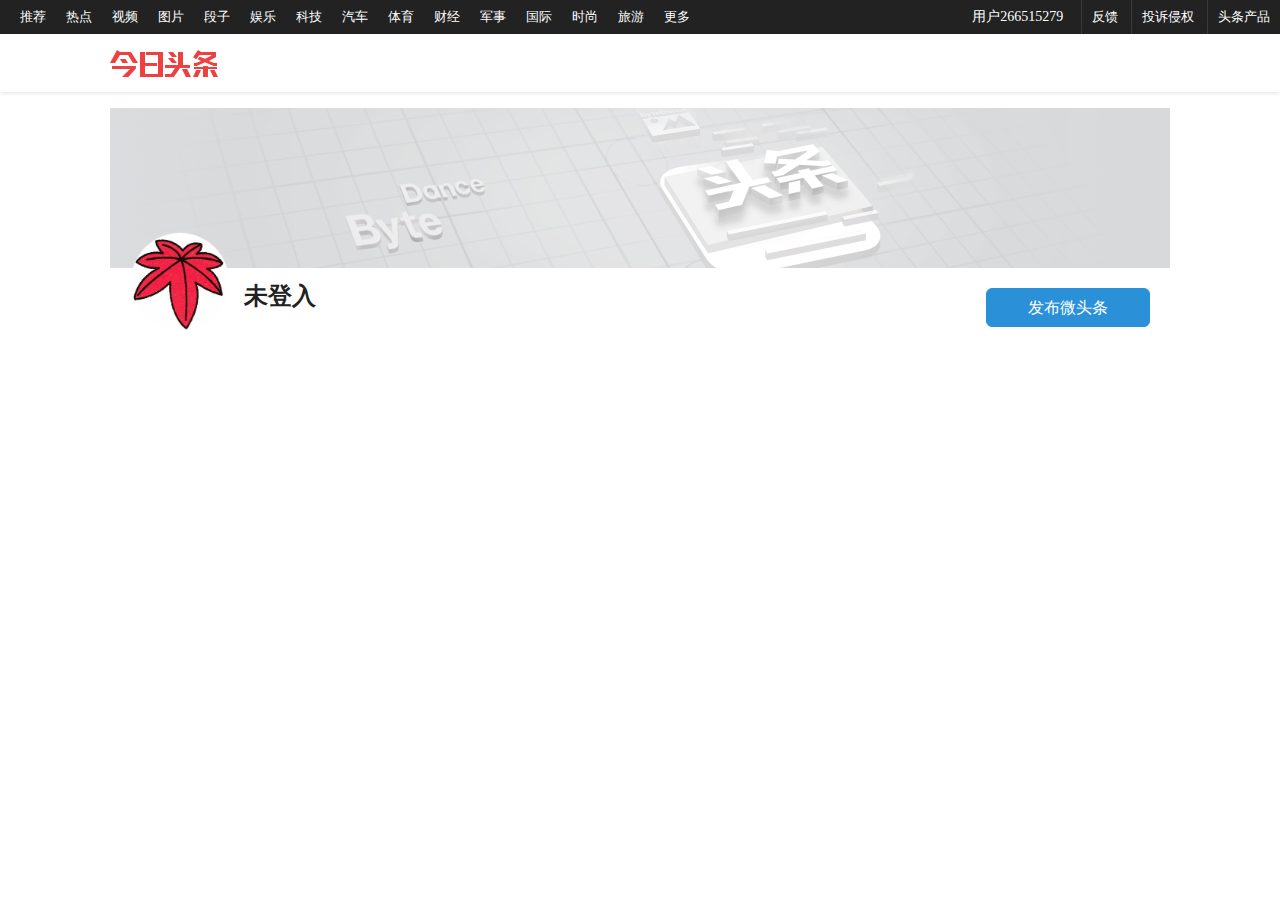
==== userpage/userpage.html @ 5ba2f90f "First Time." ====
<!DOCTYPE html>
<html>

<head>
    <meta charset="utf-8">
    <link rel="stylesheet" type="text/css" href="../css/userpage.css">
    <title>我的首页</title>
</head>

<body>
    <header>
        <div class="f_l">
            <div id="top_list">
                <ul class="nav-list" id="first_list">
                    <li class="f_l"><a target="_blank" href="/" ga_event="mh_channel_recommend">推荐</a> </li>
                    <li class="f_l"><a target="_blank" href="/ch/news_hot/" ga_event="mh_channel_hot">热点</a></li>
                    <li class="f_l"><a target="_blank" href="/ch/video/" ga_event="mh_channel_video">视频</a></li>
                    <li class="f_l"><a target="_blank" href="/ch/news_image/" ga_event="mh_channel_image">图片</a> </li>
                    <li class="f_l"><a target="_blank" href="/ch/essay_joke/" ga_event="mh_channel_essay">段子</a> </li>
                    <li class="f_l"><a target="_blank" href="/ch/news_entertainment/" ga_event="mh_channel_entertainment">娱乐</a> </li>
                    <li class="f_l"><a target="_blank" href="/ch/news_tech/" ga_event="mh_channel_tech">科技</a> </li>
                    <li class="f_l"><a target="_blank" href="/ch/news_car/" ga_event="mh_channel_car">汽车</a></li>
                    <li class="f_l"><a target="_blank" href="/ch/news_sports/" ga_event="mh_channel_sports">体育</a> </li>
                    <li class="f_l"><a target="_blank" href="/ch/news_finance/" ga_event="mh_channel_finance">财经</a> </li>
                    <li class="f_l"><a target="_blank" href="/ch/news_military/" ga_event="mh_channel_military">军事</a> </li>
                    <li class="f_l"><a target="_blank" href="/ch/news_world/" ga_event="mh_channel_world">国际</a> </li>
                    <li class="f_l"><a target="_blank" href="/ch/news_fashion/" ga_event="mh_channel_fashion">时尚</a> </li>
                    <li class="f_l"><a target="_blank" href="/ch/news_travel/" ga_e>旅游</a> </li>
                    <li class="more_list f_l pointer relative_p">更多
                        <div class="nav-layer p_change">
                            <ul class="nav_more">
                                <li class="nav-more-item"> <a target="_blank" href="/ch/news_discovery/" ga_event="mh_channel_discovery">探索</a> </li>
                                <li class="nav-more-item"> <a target="_blank" href="/ch/news_baby/" ga_event="mh_channel_baby">育儿</a> </li>
                                <li class="nav-more-item"> <a target="_blank" href="/ch/news_regimen/" ga_event="mh_channel_regimen">养生</a> </li>
                                <li class="nav-more-item"> <a target="_blank" href="/ch/news_essay/" ga_event="mh_channel_essay">美文</a> </li>
                                <li class="nav-more-item"> <a target="_blank" href="/ch/news_game/" ga_event="mh_channel_game">游戏</a> </li>
                                <li class="nav-more-item"> <a target="_blank" href="/ch/news_history/" ga_event="mh_channel_history">历史</a> </li>
                                <li class="nav-more-item"> <a target="_blank" href="/ch/news_food/" ga_event="mh_channel_food">美食</a> </li>
                            </ul>
                        </div>
                    </li>
                </ul>
            </div>
        </div>
        <div>
            <div>
                <ul class="right_list f_r">
                    <li id="user_box" class="more_list">
                        <div>
                            <div>
                                <div class="user_name">
                                    <a class="user_head relative_p" target="_blank" href="//www.toutiao.com/c/user/84497756146/">
                                        <div class="user_image"><img src=""></div>
                                        <span>用户266515279</span></a>
                                    <div class="user_layer p_change">
                                        <ul>
                                            <li><a target="_blank" href="//www.toutiao.com/c/user/84497756146/?tab=favourite">我的收藏</a></li>
                                            <li><a target="_blank" href="//www.toutiao.com/c/user/relation/84497756146/?tab=following">我的关注</a></li>
                                            <li><a target="_blank" href="//www.toutiao.com/c/user/relation/84497756146/?tab=followed">我的粉丝</a></li>
                                            <li> <a href="https://sso.toutiao.com/logout/" rel="nofollow">退出</a></li>
                                        </ul>
                                    </div>
                                </div>
                            </div>
                        </div>
                    </li>
                    <li> <a href="javascript:void(0)">反馈</a> </li>
                    <li> <a href="https://mp.toutiao.com/profile_introduction/infringement/complain" target="_blank">投诉侵权</a></li>
                    <li class="more_list relative_p"> <a href="#">头条产品</a>
                        <div class="layer p_change">
                            <ul>
                                <li><a href="https://www.wukong.com" target="_blank">问答</a></li>
                                <li><a href="https://mp.toutiao.com/" target="_blank">头条号</a></li>
                                <li><a href="https://tuchong.com/" target="_blank">图虫</a></li>
                                <li><a href="https://stock.tuchong.com/?source=ttweb" target="_blank">正版图库</a></li>
                                <li><a href="https://ad.toutiao.com/promotion/?source2=pchometop" target="_blank">广告投放</a></li>
                            </ul>
                        </div>
                    </li>
                </ul>
            </div>
        </div>
    </header>
    <div id="sceond_header">
        <div>
            <div class="f_l">
                <img src="../images/logo.png" alt="今日头条">
            </div>
        </div>
    </div>
    <main>
        <div id="info_box">
            <div id="background_box"> 
                <img src="img/back_ground.png" id="background_img">
            </div>
            <div id="user_info">
                <img src="img/index.jpg" id="head_icon">
                <ul>
                    <li>未登入</li>
                    <li></li>
                </ul>
                <div id="up_button">
                    <span>
                        发布微头条
                    </span>
                </div>
            </div>
        </div>
    </main>
    <script type="text/javascript">
        function addEvent(){
        }
        window.onload = addEvent;
    </script>
</body>
</html>
---- css/userpage.css ----
*{
	box-sizing: border-box;
	border-width: 0;
	margin:0px;
	padding: 0px;
}

a{
	color: inherit;
	text-decoration: none;
}


.f_l{
	float: left;
}

.f_r{
	float: right;
}

li{
    list-style: none;
}

button{
    outline: none;
    cursor: pointer;
}

body{
	min-width: 1220px;
}

header{
    height: 34px;
    width: 100%;
    background-color: #222222;
    color: white;
    position: relative;
    font-size: 13px;
    font-weight: 500;
    line-height: 34px;
}

#top_left{
	border: #3a3a3a solid 0;
    border-right-width: 1px;
    padding: 0 10px;
}

#top_middle{
	display: inline-block;
}

#top_list{
    position: relative;
    padding: 0 20px;
}

#first_list > li{
    margin-right: 20px;
    width: 26px;
}

header > div > div > ul > li{
    white-space: nowrap;
    display: inline-block;
    text-align: center;
}

.right_list > li{
    border-left: 1px solid #3a3a3a;
}

.right_list > li > a{
    padding: 0 10px;
}

.pointer{
    cursor: pointer;
}

#sceond_header{
    position: relative;
    height: 58px;
    background: #fff;
    box-shadow: 0 1px 4px 0 rgba(0,0,0,.12);
    margin-bottom: 16px;
}

#sceond_header > div{
    width: 1060px;
    margin: 0 auto;
    overflow: hidden;
}

#sceond_header > div > div{
    line-height: 76px;
}


#sceond_header img{    
    width: 108px;
    height: 27px;
}

#sceond_header > div:after {
    content: "\0020";
    display: block;
    height: 0;
    clear: both;
    overflow: hidden;
}

.nav-layer{
    position: absolute;
    top: 34px;
    right: -32px;
    width: 90px;
    z-index: 10;
    color: black;
}

.nav_more li{
    padding: 10px;
    line-height: 10px;
    text-align: center;
    background: #fff;
}

#user_box{
    position: relative;
    text-align: center;
    font-size: 14px;
    padding-right: 14px;
    border-left-width: 0;
}

.user_image{
    display: inline-block;
}

.user_layer, .layer{
    position: absolute;
    top: 34px;
    border: 1px solid #d9d9d9;
    background: #fff;
    z-index: 22;
    font-size: 14px;
    width: 130px;
}

 .layer{
    right: 0;
 }

.user_layer li, .layer li{
    cursor: pointer;
    display: block;
    width: auto;
    height: 42px;
    line-height: 42px;
    color: #999;
    white-space: nowrap;
    text-overflow: ellipsis;
    overflow: hidden;
    text-align: center;
}

.relative_p{
    position: relative;
}

.p_change{
    display: none;
}

.p_change:hover, .more_list:hover>.p_change, .more_list:hover>div>div>div>.p_change{
    display: block;
}

main{
    width: 1060px;
    margin: 0 auto;
}

#background_box{
    height: 160px;
}

#background_img{
    width: 100%;
    height: 100%;
}

#user_info{
    padding: 16px 0 0 134px;
    position: relative;
    min-height: 84px;
}

#user_info > ul{
    font-weight: 700;
    display: table-cell;
    font-size: 24px;
    color: #222;
    letter-spacing: 0;
    line-height: 24px;
}

#head_icon{
    position: absolute;
    width: 100px;
    height: 100px;
    left: 20px;
    top: -36px;
    border: 1px solid rgba(255,255,255,.2);
    border-radius: 100px;
}

#up_button{
    position: absolute;
    top: 20px;
    right: 20px;
    font-size: 16px;
    font-weight: 400;
    color: #fff;
    line-height: 37px;
    width: 164px;
    background: #2a90d7;
    text-align: center;
    border: 1px solid #2a90d7;
    padding: 0;
    border-radius: 6px;
    cursor: pointer;
}
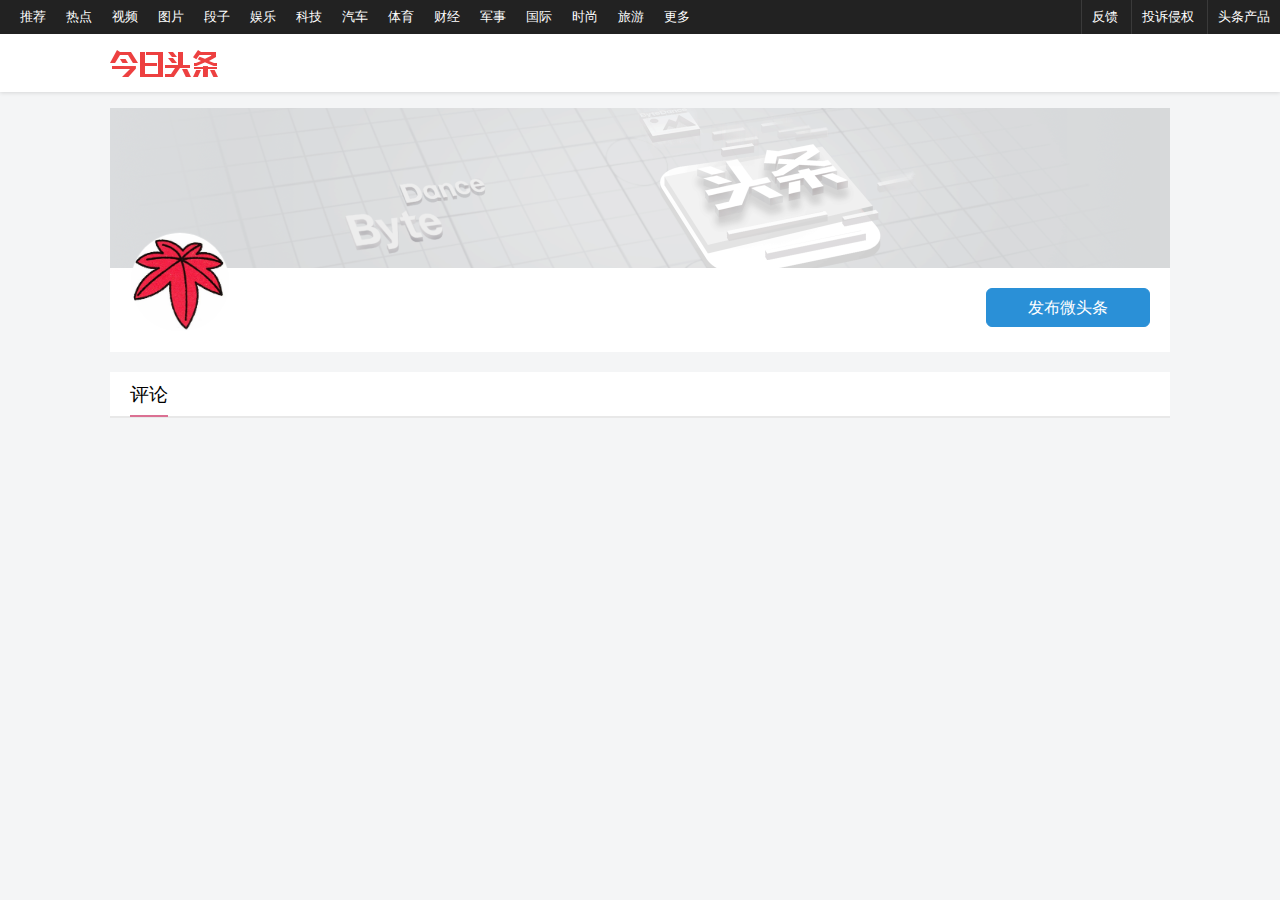
==== commit 28ae9e05: "Uptate" ====
--- a/userpage/userpage.html
+++ b/userpage/userpage.html
@@ -50,8 +50,7 @@
                             <div>
                                 <div class="user_name">
                                     <a class="user_head relative_p" target="_blank" href="//www.toutiao.com/c/user/84497756146/">
-                                        <div class="user_image"><img src=""></div>
-                                        <span>用户266515279</span></a>
+                                        <span id="replace_up"></span></a>
                                     <div class="user_layer p_change">
                                         <ul>
                                             <li><a target="_blank" href="//www.toutiao.com/c/user/84497756146/?tab=favourite">我的收藏</a></li>
@@ -90,13 +89,13 @@
     </div>
     <main>
         <div id="info_box">
-            <div id="background_box"> 
+            <div id="background_box">
                 <img src="img/back_ground.png" id="background_img">
             </div>
             <div id="user_info">
                 <img src="img/index.jpg" id="head_icon">
                 <ul>
-                    <li>未登入</li>
+                    <li id="re_user_name"></li>
                     <li></li>
                 </ul>
                 <div id="up_button">
@@ -106,11 +105,85 @@
                 </div>
             </div>
         </div>
+        <div id="comm_box">
+            <div id="comm_nav">
+                <span>评论</span>
+            </div>
+            <div id="comm_content">
+                <ul id="comm_ul">
+<!--                     <li class="comm_li">
+                        <div class="comm_li_container">
+                            <p class="comm_li_cont">rubbish.</p>
+                        </div>
+                        <div class="com_new">
+                            <a href="">aaa</a>
+                        </div>
+                    </li> -->
+                </ul>
+            </div>
+        </div>
     </main>
     <script type="text/javascript">
-        function addEvent(){
+    function addComment(content,news){
+        var li = document.createElement("li");
+        li.setAttribute("class","comm_li")
+        var div_01 = document.createElement("div");
+        var div_02 = document.createElement("div");
+        var p = document.createElement("p");
+        var a = document.createElement("a");
+        div_01.setAttribute("class","comm_li_container");
+        div_02.setAttribute("class","com_new");
+        p.setAttribute("class","comm_li_cont");
+        p.innerText = content;
+        a.innerText = news;
+        div_02.appendChild(a);
+        div_01.appendChild(p);
+        li.appendChild(div_01);
+        li.appendChild(div_02);
+        var ul = document.querySelector("#comm_ul");
+        ul.appendChild(li);
+    }
+
+    function getInfo() {
+        var xhr = new XMLHttpRequest;
+        xhr.onreadystatechange = function() {
+            if (xhr.readyState == 4 && xhr.status == 200 || xhr.status == 304) {
+                var jarr = JSON.parse(xhr.responseText);
+                var name;
+                var head_flag;
+                if (jarr[0].nick_name == "") {
+                    name = jarr[0].name;
+                } else {
+                    name = jarr[0].nick_name;
+                }
+                if (jarr[0].head_img != "") {
+                    head_flag = true;
+                } else {
+                    name = jarr[0].nick_name;
+                }
+                var re_node = document.querySelector("#replace_up");
+                re_node.innerText = name;
+                re_node = document.querySelector("#re_user_name");
+                re_node.innerText = name;
+                if (head_flag) {
+                    re_node = document.querySelector("#head_icon");
+                    re_node.src = jarr[0].head_img;
+                }
+                var length = jarr[0].comments.length;
+                for(var i = 0; i<length; i++){
+                    addComment(jarr[0].comments[i].comm,jarr[0].comments[i].from_news);
+                }
+            }
         }
-        window.onload = addEvent;
+        xhr.open("GET", "../getInfo", true);
+        xhr.send();
+    }
+
+    function addEvent() {
+        getInfo();
+    }
+    window.onload = addEvent;
     </script>
 </body>
+
 </html>--- a/css/userpage.css
+++ b/css/userpage.css
@@ -10,6 +10,13 @@
 	text-decoration: none;
 }
 
+html{
+    height: 100%;
+}
+
+body{
+    background: #F4F5F6;
+}
 
 .f_l{
 	float: left;
@@ -194,10 +201,15 @@
     height: 100%;
 }
 
+#info_box{
+    margin-bottom: 20px;
+}
+
 #user_info{
     padding: 16px 0 0 134px;
     position: relative;
     min-height: 84px;
+    background: white;
 }
 
 #user_info > ul{
@@ -234,4 +246,47 @@
     padding: 0;
     border-radius: 6px;
     cursor: pointer;
+}
+
+#comm_box{
+    width: 100%;
+}
+
+#comm_nav{
+    background-color: white;
+    height: 46px;
+    border-bottom: 2px solid #E8E8E8;
+    line-height: 46px;
+    font-size: 19px;
+    font-weight: 100;
+}
+
+#comm_nav > span{
+    margin-left: 20px;
+    padding-bottom: 10px;
+    border-bottom: 2px solid palevioletred;
+}
+
+.comm_li{
+    padding: 10px 20px;
+    margin-top: 10px;
+    border-bottom: 2px solid #E8E8E8;
+    background-color: white;
+}
+
+.comm_li_cont{
+    font-size: 30px;
+    font-weight: 900;
+    overflow: hidden;
+    text-overflow: ellipsis;
+    white-space: unset;
+}
+
+.com_new{
+    font-size: 12px;
+    color: gray;
+}
+
+.comm_li_container{
+    border-bottom: 1px solid lightgray;
 }